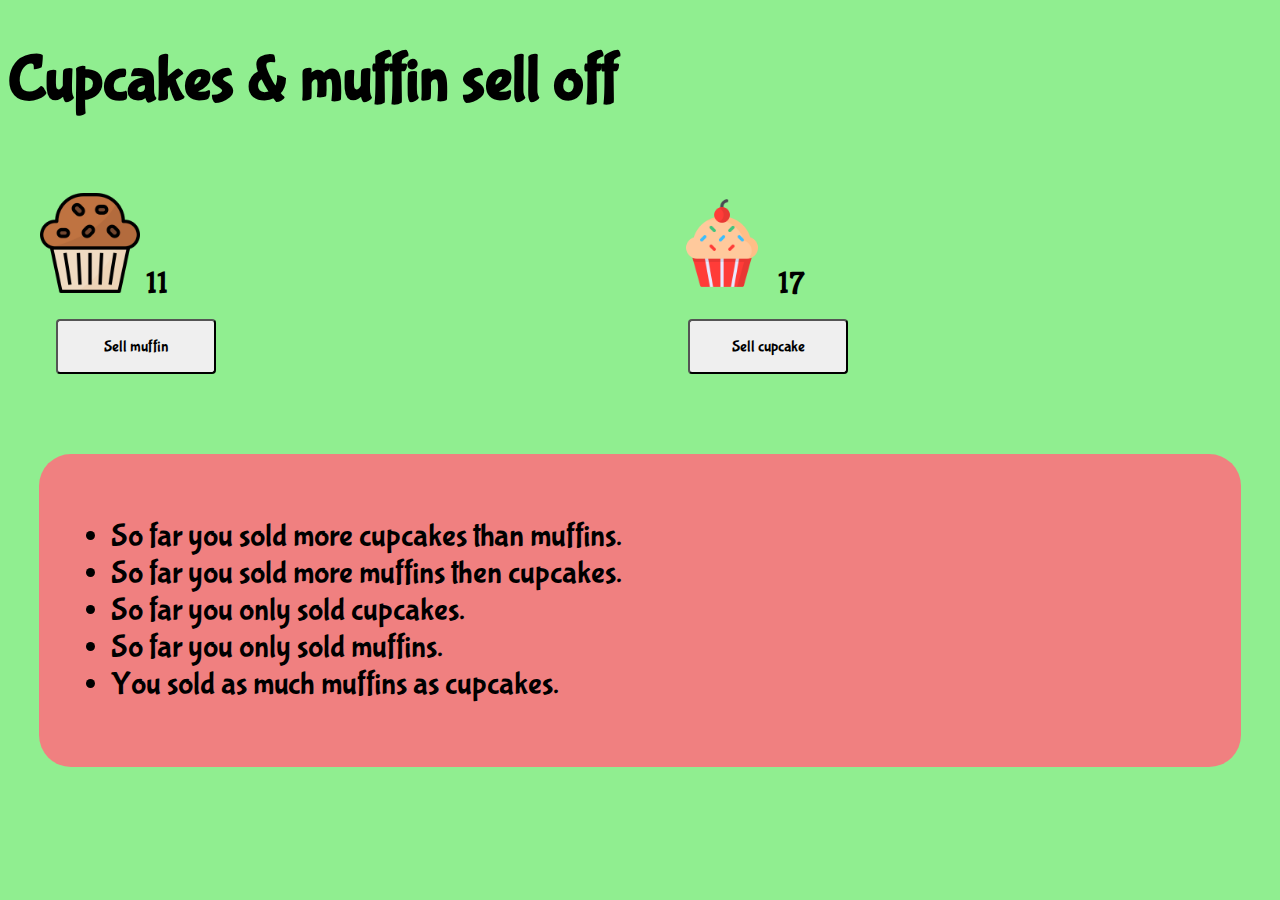
==== index.html @ c34bc29e "initial commit" ====
<!DOCTYPE html>
<html lang="en">

<head>
	<meta charset="UTF-8">
	<meta http-equiv="X-UA-Compatible" content="IE=edge">
	<meta name="viewport" content="width=device-width, initial-scale=1.0">
	<title>Document</title>
	<link rel="stylesheet" href="https://fonts.googleapis.com/css?family=Bubblegum Sans">
	<style>
		body {
			font-family: 'Bubblegum Sans', serif;
			font-size: 32px;
		}

		/* table {
			border: 0.15em solid;
			border-radius: 1em;
			padding: 1em;

		} */
	</style>
	<link rel="stylesheet" href="style.css">
</head>

<body>
	<div>

		<h1>Cupcakes & muffin sell off</h1>

		<div class="sections">
			<div class="section">
				<div>
					<img src="./muffin.png" alt="" >
					<span class="muffin_count">11</span>
				</div>
				<div>
					<input class="button sell_muffin" type="button" value="Sell muffin">
				</div>
			</div>
			<div class="section">
				<div>
					<img src="./cupcake.png" alt="" >
					<span class="cupcake_count">17</span>
				</div>
				<div>
					<input class="button sell_cupcake" type="button" value="Sell cupcake">
				</div>
			</div>
		</div>

		<div class="message">
			<ul>
				<li>
					So far you sold more cupcakes than muffins.
				</li>
				<li>
					So far you sold more muffins then cupcakes.
				</li>
				<li>
					So far you only sold cupcakes.
				</li>
				<li>
					So far you only sold muffins.
				</li>
				<li>
					You sold as much muffins as cupcakes.
				</li>
			</ul>
		</div>


</body>

</html>
---- style.css ----
body {
	background-color: lightgreen;
}

.section img {
	width: 100px;
}

.button {
	margin: 1em;
	/* border: 0.25em solid green; */
	padding: 1em;
	border-radius: 0.25em;	

	width: 10em;
	/* border: 0.25em solid lightcoral; */
	padding :1em;
	/* background-color: lightcoral; */
	font-family: inherit;
	font-size: 1rem;
}

.message {
	font-size: 100%;
	margin: 1em auto;
	width: 90%;
	padding: 1em;
	background-color: lightcoral;
	border-radius: 1em;	
}

.price {
	padding : 1em;
	border : 0.25em solid darkcyan;
	border-radius: 1em;	
}

.sections {
	display: flex;
}

.section {
	flex : 1;
	padding: 1em;
}
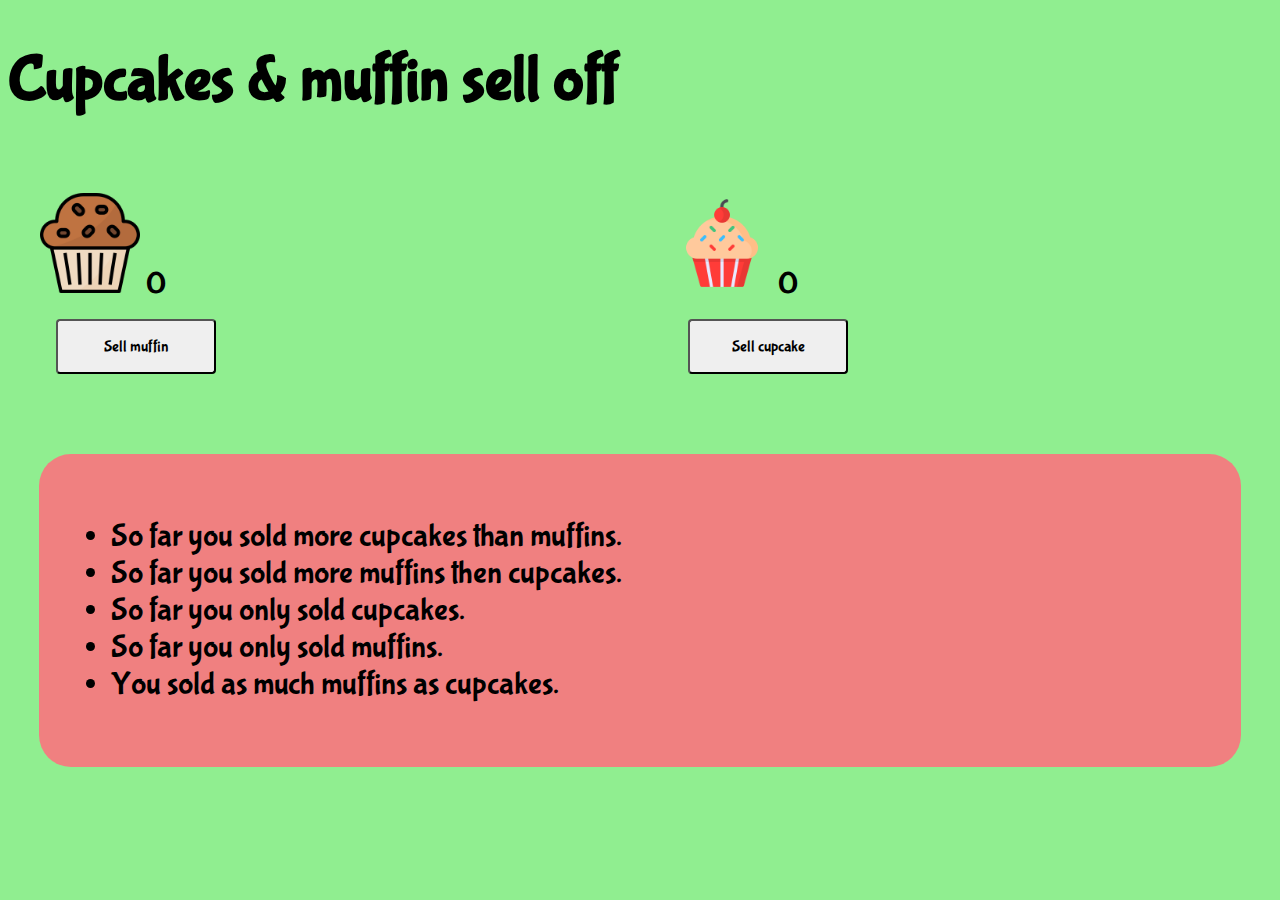
==== commit 9b18105c: "added counter" ====
--- a/index.html
+++ b/index.html
@@ -32,7 +32,7 @@
 			<div class="section">
 				<div>
 					<img src="./muffin.png" alt="" >
-					<span class="muffin_count">11</span>
+					<span class="muffin_count">0</span>
 				</div>
 				<div>
 					<input class="button sell_muffin" type="button" value="Sell muffin">
@@ -41,7 +41,7 @@
 			<div class="section">
 				<div>
 					<img src="./cupcake.png" alt="" >
-					<span class="cupcake_count">17</span>
+					<span class="cupcake_count">0</span>
 				</div>
 				<div>
 					<input class="button sell_cupcake" type="button" value="Sell cupcake">
@@ -68,6 +68,8 @@
 				</li>
 			</ul>
 		</div>
+		<script src="sell-of.js" charset="UTF-8"></script>
+		<script src="sell-off.dom.js" charset="UTF-8"></script>
 
 
 </body>
